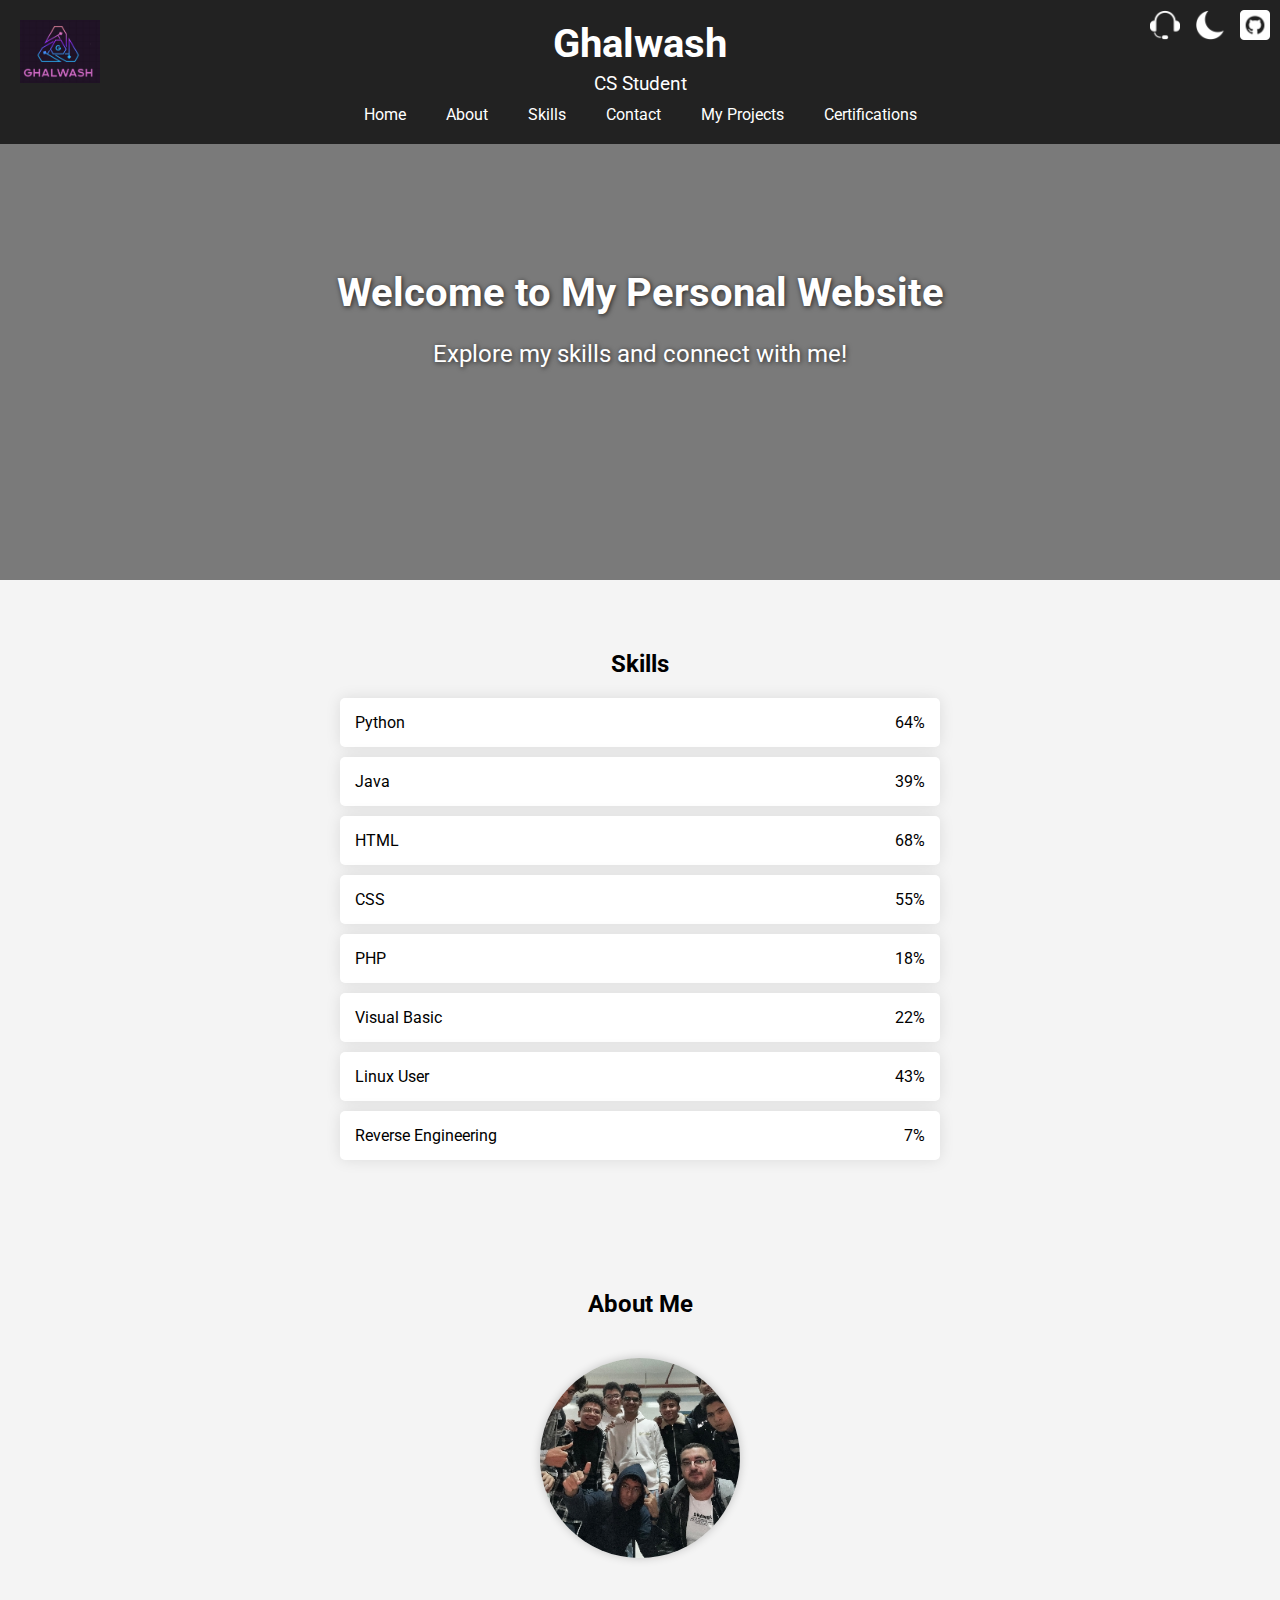
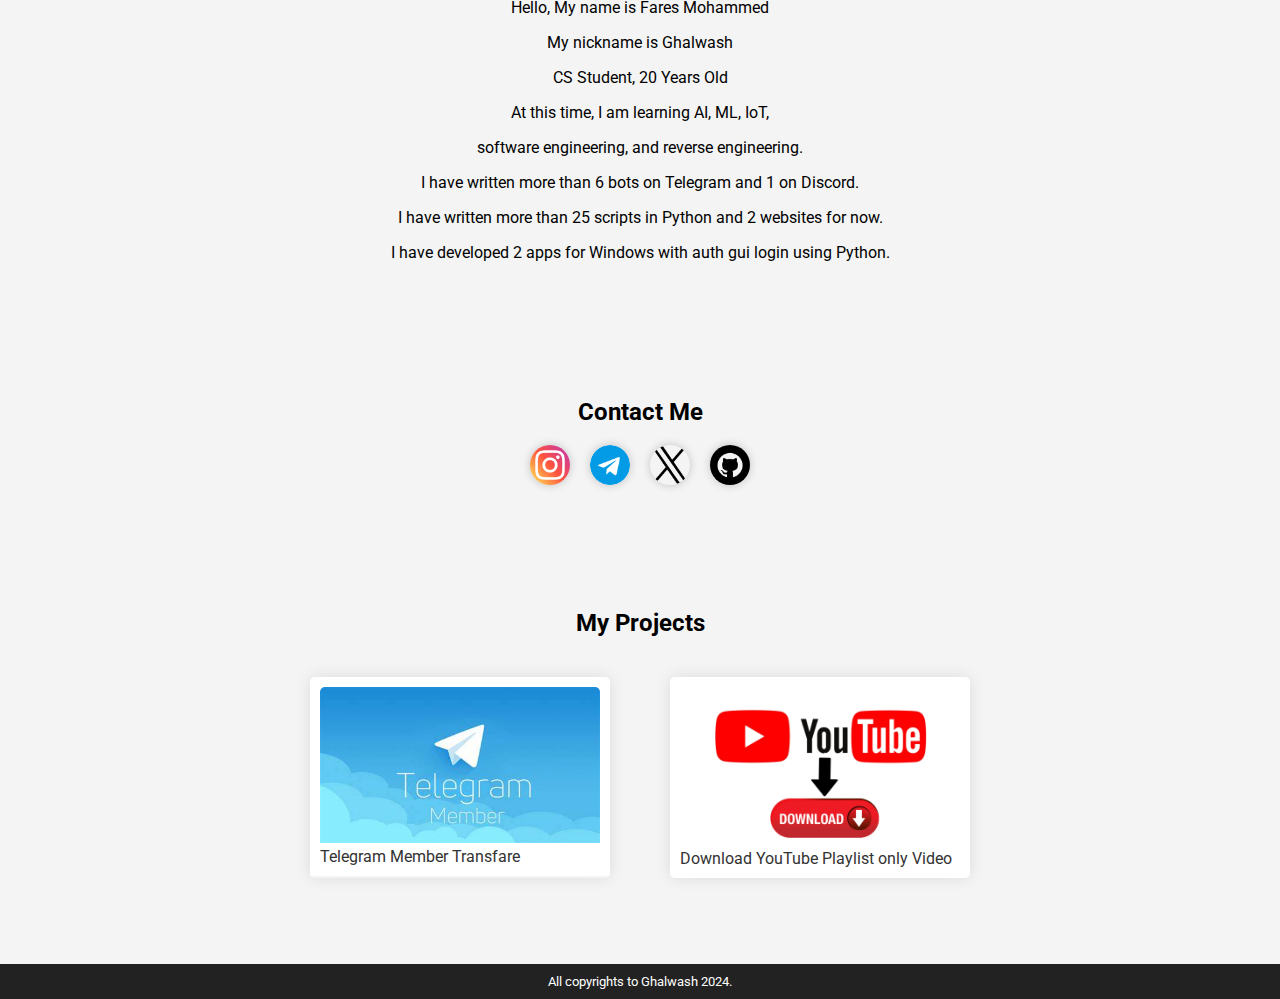
==== index.html @ 57ed74e0 "Add files via upload" ====
<!DOCTYPE html>
<html lang="en">
<head>
    <meta charset="UTF-8">
    <meta name="viewport" content="width=device-width, initial-scale=1.0">
    <title>Ghalwash - Personal Website</title>
    <link rel="stylesheet" href="styles.css">
    <link rel="stylesheet" href="custom-styles.css"> <!-- Include custom styles -->
    <script src="script.js" defer></script>
</head>
<body>
    <header>
        <img src="logo.png" alt="Ghalwash Logo" class="logo"> <!-- Add logo here -->
        <h1>Ghalwash</h1>
        <p>CS Student</p>
        <nav>
            <ul class="main-nav">
                <li><a href="#intro">Home</a></li>
                <li><a href="#about">About</a></li>
                <li><a href="#skills">Skills</a></li>
                <li><a href="#contact">Contact</a></li>
                <li><a href="#projects">My Projects</a></li>
                <li><a href="certifications.html">Certifications</a></li> <!-- Added Certifications link -->
            </ul>
        </nav>
        <div class="top-right-icons">
            <a href="#contact"><img src="contact-icon.png" alt="Contact"></a>
            <a href="#" id="night-mode-toggle"><img src="night-mode-icon.png" alt="Night Mode"></a>
            <a href="https://github.com/mrfa0gh" target="_blank"><img src="github-icon.png" alt="GitHub"></a>
        </div>
    </header>
    <section id="intro" class="parallax">
        <div class="intro-text">
            <h2>Welcome to My Personal Website</h2>
            <p>Explore my skills and connect with me!</p>
        </div>
    </section>
    <section id="skills">
        <h2>Skills</h2>
        <ul>
            <li data-skill="Python">Python <span class="percentage">70%</span></li>
            <li data-skill="Java">Java <span class="percentage">50%</span></li>
            <li data-skill="HTML">HTML <span class="percentage">80%</span></li>
            <li data-skill="CSS">CSS <span class="percentage">70%</span></li>
            <li data-skill="PHP">PHP <span class="percentage">40%</span></li>
            <li data-skill="Visual Basic">Visual Basic <span class="percentage">50%</span></li>
            <li data-skill="Linux User">Linux User <span class="percentage">58%</span></li>
            <li data-skill="Reverse Engineering">Reverse Engineering <span class="percentage">5%</span></li>
        </ul>        
    </section>
    <section id="about">
        <h2>About Me</h2>
        <img src="Ghalwash.png" alt="Ghalwash's Photo" class="profile-pic">
        <p>Hello, My name is Fares Mohammed</p>
        <p>My nickname is Ghalwash</p>
        <p>CS Student, 20 Years Old</p>
        <p>At this time, I am learning AI, ML, IoT,</p>
        <p>software engineering, and reverse engineering.</p>
        <p>I have written more than 6 bots on Telegram and 1 on Discord.</p>
        <p>I have written more than 25 scripts in Python and 2 websites for now.</p>
        <p>I have developed 2 apps for Windows with auth gui login using Python.</p>
    </section>
    <section id="contact">
        <h2>Contact Me</h2>
        <div class="social-media">
            <a href="https://instagram.com/mrfa0gh" target="_blank"><img src="instagram.png" alt="Instagram"></a>
            <a href="https://t.me/mrfa0gh" target="_blank"><img src="telegram.png" alt="Telegram"></a>
            <a href="https://twitter.com/mrfa0gh" target="_blank"><img src="twitter.png" alt="Twitter"></a>
            <a href="https://github.com/mrfa0gh" target="_blank"><img src="github-icon.png" alt="GitHub"></a>
        </div>
    </section>
    <section id="projects">
        <h2>My Projects</h2>
        <ul>
            <li>
                <a href="https://github.com/mrfa0gh/Telegram-Member-Transfare" target="_blank">
                    <img src="TG.jpg" alt="Telegram Member Transfare" class="project-image">
                    Telegram Member Transfare
                </a>
            </li>
            <li>
                <a href="https://github.com/mrfa0gh/Download-YouTube-Playlist-only-Video" target="_blank">
                    <img src="YT.png" alt="Download YouTube Playlist only Video" class="project-image">
                    Download YouTube Playlist only Video
                </a>
            </li>
        </ul>
    </section>
    <footer>
        <p>All copyrights to Ghalwash 2024.</p>
    </footer>

    <style>
        /* Additional styles */
        footer {
            background-color: #222;
            color: #fff;
            padding: 10px 0;
        }

        footer p {
            margin: 0;
            font-size: 0.8em;
        }

        #projects {
            background-color: #f4f4f4;
            padding: 50px 20px;
            text-align: center;
        }

        #projects h2 {
            margin-bottom: 20px;
        }

        #projects ul {
            list-style: none;
            padding: 0;
            display: flex;
            flex-wrap: wrap;
            justify-content: center;
        }

        #projects li {
            width: 300px;
            margin: 20px;
            text-align: left;
            box-shadow: 0 0 15px rgba(0, 0, 0, 0.1);
            border-radius: 5px;
            overflow: hidden;
            transition: transform 0.3s ease;
        }

        #projects li:hover {
            transform: translateY(-5px);
        }

        .project-image {
            width: 100%;
            height: auto;
            border-radius: 5px 5px 0 0;
        }

        #projects a {
            display: block;
            text-decoration: none;
            color: #333;
            padding: 10px;
            background-color: #fff;
        }

        /* Dark mode for projects */
        body.night-mode #projects,
        body.night-mode #projects li {
            background-color: #333;
            color: #e0e0e0;
        }

        body.night-mode #projects a {
            background-color: #444;
            color: #fff;
        }
    </style>
</body>
</html>
---- styles.css ----
/* Import Google Fonts */
@import url('https://fonts.googleapis.com/css2?family=Roboto:wght@400;700&display=swap');

/* Base styles */
body {
    font-family: 'Roboto', sans-serif;
    margin: 0;
    padding: 0;
    background-color: #f4f4f4;
    color: #000;
    text-align: center;
    overflow-x: hidden;
    transition: background-color 0.3s ease, color 0.3s ease;
    padding-top: 80px; /* Adjust based on the height of your header */
}

/* Dark mode styles */
body.night-mode {
    background-color: #121212;
    color: #e0e0e0;
}

header {
    background-color: #222;
    color: #fff;
    padding: 20px 0;
    position: fixed;
    width: 100%;
    top: 0;
    z-index: 1000;
}

header h1 {
    margin: 0;
    font-size: 2.5em;
    font-weight: 700;
}

header p {
    margin: 5px 0 0;
    font-size: 1.2em;
    font-weight: 400;
}

nav {
    margin-top: 10px;
}

.main-nav {
    list-style: none;
    padding: 0;
    margin: 0;
    display: flex;
    gap: 20px;
    justify-content: center;
}

.main-nav li {
    display: inline;
}

.main-nav a {
    text-decoration: none;
    color: #fff;
    padding: 10px;
    transition: background-color 0.3s, transform 0.2s;
}

.main-nav a:hover {
    background-color: #555;
    border-radius: 5px;
    transform: scale(1.1); /* Enlarge on hover */
}

.main-nav a:active {
    transform: scale(0.95); /* Shrink slightly on click */
}

.top-right-icons {
    position: absolute;
    top: 10px;
    right: 10px;
    display: flex;
    gap: 15px;
}

.top-right-icons a {
    display: inline-block;
    transition: transform 0.3s;
}

.top-right-icons img {
    width: 30px;
    height: 30px;
    filter: invert(1);
}

.top-right-icons a:hover {
    transform: scale(1.1); /* Enlarge on hover */
}

.top-right-icons a:active {
    transform: scale(0.95); /* Shrink slightly on click */
}

.parallax {
    background-image: url('background.jpg');
    height: 400px;
    background-attachment: fixed;
    background-position: center;
    background-repeat: no-repeat;
    background-size: cover;
    position: relative;
    display: flex;
    justify-content: center;
    align-items: center;
    color: #fff;
    text-shadow: 1px 1px 5px rgba(0, 0, 0, 0.7);
}

.parallax::before {
    content: "";
    position: absolute;
    top: 0;
    left: 0;
    width: 100%;
    height: 100%;
    background: rgba(0, 0, 0, 0.5);
    z-index: 1;
}

.intro-text {
    position: relative;
    z-index: 2;
}

.intro-text h2 {
    font-size: 2.5em;
    margin: 0;
}

.intro-text p {
    font-size: 1.5em;
}

section {
    padding: 50px 20px;
    position: relative;
    z-index: 1;
}

#skills ul {
    list-style: none;
    padding: 0;
    margin: 0 auto;
    max-width: 600px;
}

#skills li {
    background-color: #fff;
    margin: 10px 0;
    padding: 15px;
    border-radius: 5px;
    display: flex;
    justify-content: space-between;
    align-items: center;
    box-shadow: 0 0 15px rgba(0, 0, 0, 0.1);
    transition: transform 0.3s ease, box-shadow 0.3s ease;
}

#skills li:hover {
    transform: translateY(-5px);
    box-shadow: 0 15px 30px rgba(0, 0, 0, 0.1);
}

body.night-mode #skills li {
    background-color: #333;
}

#contact .social-media {
    display: flex;
    justify-content: center;
    gap: 20px;
}

#contact .social-media a {
    display: inline-block;
    transition: transform 0.3s ease;
}

#contact .social-media a:hover {
    transform: scale(1.1);
}

#contact .social-media a:active {
    transform: scale(0.95);
}

#contact .social-media img {
    width: 40px;
    height: 40px;
    border-radius: 50%;
    box-shadow: 0 0 10px rgba(0, 0, 0, 0.2);
}

body.night-mode #contact .social-media img {
    filter: invert(1);
}

.profile-pic {
    width: 200px; /* تكبير حجم الصورة */
    height: 200px;
    border-radius: 50%;
    box-shadow: 0 0 10px rgba(0, 0, 0, 0.2);
    margin: 20px 0;
    transition: transform 0.3s ease, box-shadow 0.3s ease; /* إضافة انتقال للتأثير */
}

.profile-pic:hover {
    transform: scale(1.2); /* تكبير الصورة عند الوقوف عليها */
    box-shadow: 0 0 20px rgba(0, 0, 0, 0.5); /* تحسين الظل عند الوقوف */
    z-index: 1000; /* زيادة مستوى الظهور لتكون فوق العناصر الأخرى */
}

/* Additional custom styles */
body.night-mode {
    background-color: #222;
    color: #fff;
}

.social-media img {
    width: 40px;
    height: 40px;
    border-radius: 50%;
    transition: transform 0.3s ease;
}

.social-media img:hover {
    transform: scale(1.2);
}

#projects {
    background-color: #f4f4f4;
    padding: 50px 20px;
    text-align: center;
}

#projects h2 {
    margin-bottom: 20px;
}

#projects ul {
    list-style: none;
    padding: 0;
    display: flex;
    flex-wrap: wrap;
    justify-content: center;
}

#projects li {
    width: 300px;
    margin: 20px;
    text-align: left;
    box-shadow: 0 0 15px rgba(0, 0, 0, 0.1);
    border-radius: 5px;
    overflow: hidden;
    transition: transform 0.3s ease;
}

#projects li:hover {
    transform: translateY(-5px);
}

.project-image {
    width: 100%;
    height: auto;
    border-radius: 5px 5px 0 0;
}

#projects a {
    display: block;
    text-decoration: none;
    color: #333;
    padding: 10px;
    background-color: #fff;
}

footer {
    background-color: #222;
    color: #fff;
    padding: 10px 0;
}

footer p {
    margin: 0;
    font-size: 0.8em;
}

/* Logo styles */
.logo {
    position: absolute;
    top: 20px;
    left: 20px;
    width: 80px; /* Adjust size as needed */
    height: auto;
    z-index: 100; /* Ensure logo appears above other content */
}
---- custom-styles.css ----
/* Custom styles */
.logo {
    position: absolute;
    top: 20px;
    left: 20px;
    width: 80px; /* Adjust size as needed */
    height: auto;
    z-index: 100; /* Ensure logo appears above other content */
}

#certifications {
    background-color: #f4f4f4;
    padding: 50px 20px;
    text-align: center;
}

#certifications h2 {
    margin-bottom: 20px;
}

#certifications ul {
    list-style: none;
    padding: 0;
    display: flex;
    flex-wrap: wrap;
    justify-content: center;
    gap: 20px; /* Space between certification items */
}

#certifications li {
    width: 300px;
    margin: 20px;
    text-align: center;
    box-shadow: 0 0 15px rgba(0, 0, 0, 0.1);
    border-radius: 5px;
    overflow: hidden;
    transition: transform 0.3s ease;
}

#certifications li:hover {
    transform: translateY(-5px);
}

.certification-image {
    width: 100%;
    height: auto;
    border-radius: 5px 5px 0 0;
}

body.night-mode #certifications,
body.night-mode #certifications li {
    background-color: #333;
    color: #e0e0e0;
}

#projects {
    background-color: #f4f4f4;
    padding: 50px 20px;
    text-align: center;
}

#projects h2 {
    margin-bottom: 20px;
}

#projects ul {
    list-style: none;
    padding: 0;
    display: flex;
    flex-wrap: wrap;
    justify-content: center;
    gap: 20px; /* Space between project items */
}

#projects li {
    width: 300px;
    margin: 20px;
    text-align: left;
    box-shadow: 0 0 15px rgba(0, 0, 0, 0.1);
    border-radius: 5px;
    overflow: hidden;
    transition: transform 0.3s ease;
}

#projects li:hover {
    transform: translateY(-5px);
}

.project-image {
    width: 100%;
    height: auto;
    border-radius: 5px 5px 0 0;
}

#projects a {
    display: block;
    text-decoration: none;
    color: #333;
    padding: 10px;
    background-color: #fff;
}

/* Dark mode for projects */
body.night-mode #projects,
body.night-mode #projects li {
    background-color: #333;
    color: #e0e0e0;
}

body.night-mode #projects a {
    background-color: #444;
    color: #fff;
}
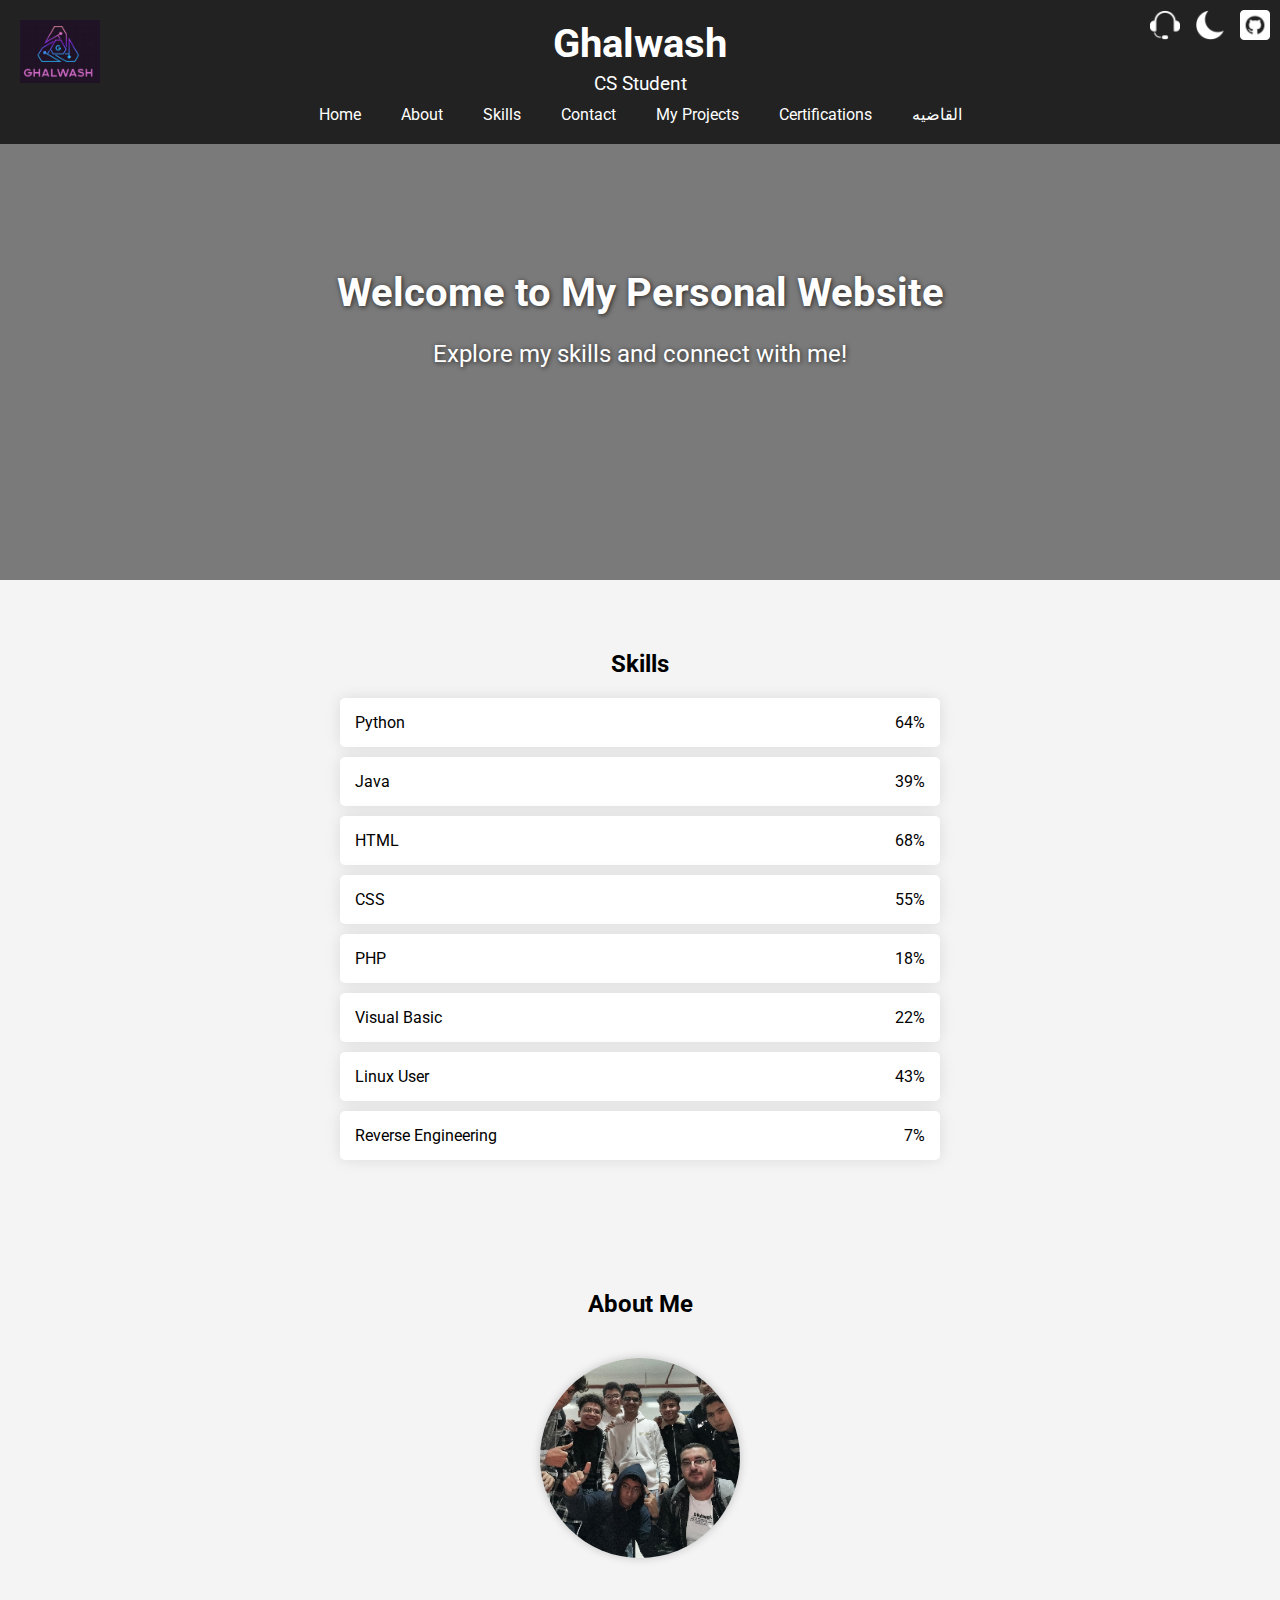
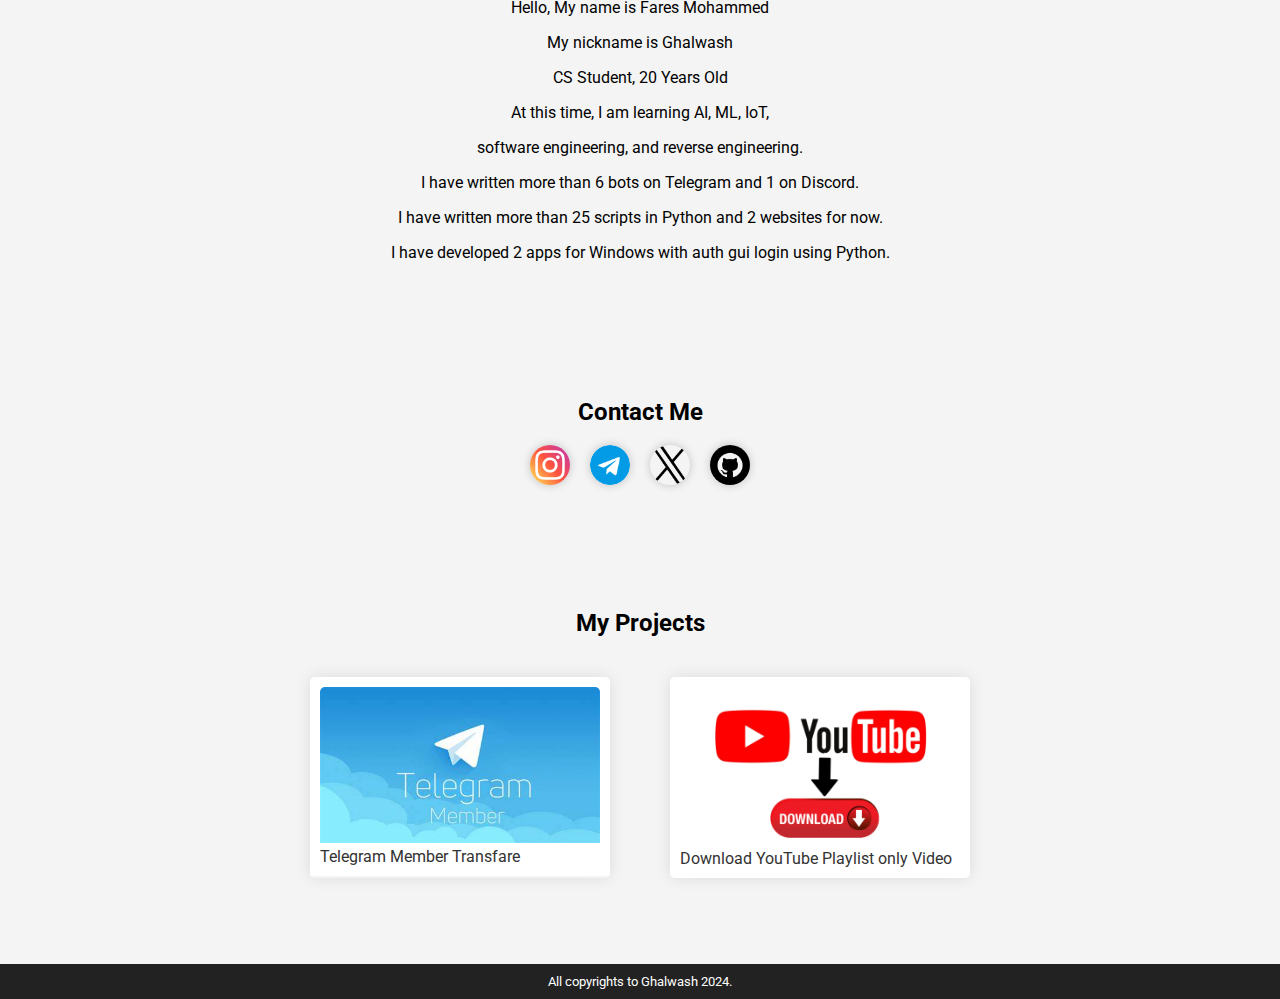
==== commit 452c3476: "Add files via upload" ====
--- a/index.html
+++ b/index.html
@@ -5,12 +5,12 @@
     <meta name="viewport" content="width=device-width, initial-scale=1.0">
     <title>Ghalwash - Personal Website</title>
     <link rel="stylesheet" href="styles.css">
-    <link rel="stylesheet" href="custom-styles.css"> <!-- Include custom styles -->
+    <link rel="stylesheet" href="custom-styles.css">
     <script src="script.js" defer></script>
 </head>
 <body>
     <header>
-        <img src="logo.png" alt="Ghalwash Logo" class="logo"> <!-- Add logo here -->
+        <img src="logo.png" alt="Ghalwash Logo" class="logo">
         <h1>Ghalwash</h1>
         <p>CS Student</p>
         <nav>
@@ -20,7 +20,8 @@
                 <li><a href="#skills">Skills</a></li>
                 <li><a href="#contact">Contact</a></li>
                 <li><a href="#projects">My Projects</a></li>
-                <li><a href="certifications.html">Certifications</a></li> <!-- Added Certifications link -->
+                <li><a href="certifications.html">Certifications</a></li>
+                <li><a href="alqadya.index.html">القاضيه</a></li> <!-- Added Alqadya link -->
             </ul>
         </nav>
         <div class="top-right-icons">
@@ -89,7 +90,6 @@
     <footer>
         <p>All copyrights to Ghalwash 2024.</p>
     </footer>
-
     <style>
         /* Additional styles */
         footer {
@@ -162,4 +162,4 @@
         }
     </style>
 </body>
-</html>+</html>
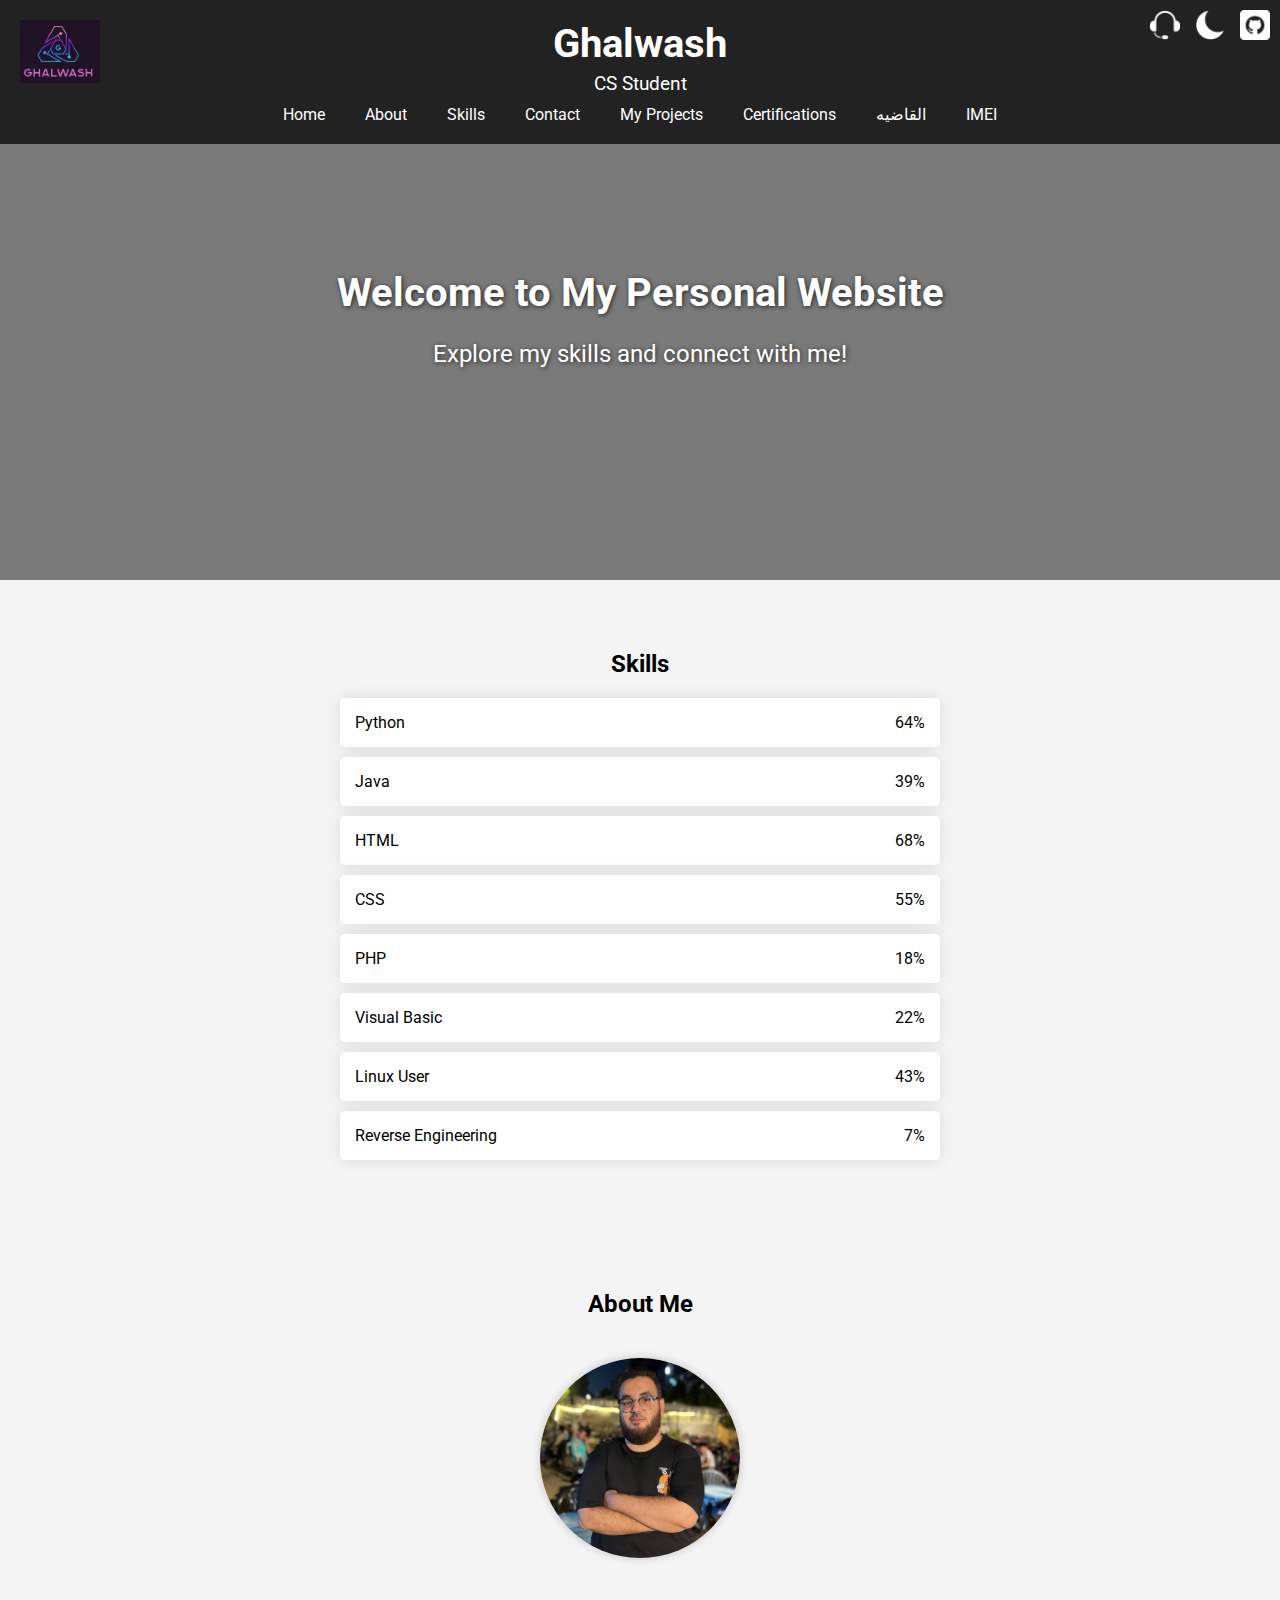
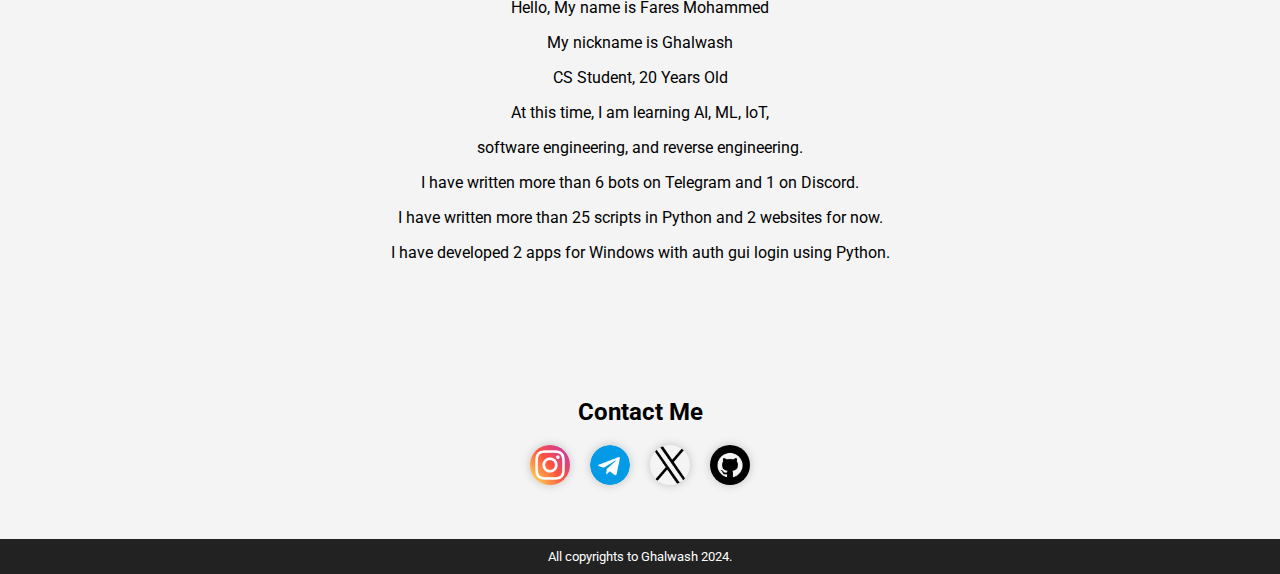
==== commit 84635c2b: "Add files via upload" ====
--- a/index.html
+++ b/index.html
@@ -21,7 +21,8 @@
                 <li><a href="#contact">Contact</a></li>
                 <li><a href="#projects">My Projects</a></li>
                 <li><a href="certifications.html">Certifications</a></li>
-                <li><a href="alqadya.index.html">القاضيه</a></li> <!-- Added Alqadya link -->
+                <li><a href="alqadya.index.html">القاضيه</a></li>
+                <li><a href="imei.html">IMEI</a></li> <!-- Added IMEI link -->
             </ul>
         </nav>
         <div class="top-right-icons">
@@ -69,24 +70,7 @@
             <a href="https://twitter.com/mrfa0gh" target="_blank"><img src="twitter.png" alt="Twitter"></a>
             <a href="https://github.com/mrfa0gh" target="_blank"><img src="github-icon.png" alt="GitHub"></a>
         </div>
-    </section>
-    <section id="projects">
-        <h2>My Projects</h2>
-        <ul>
-            <li>
-                <a href="https://github.com/mrfa0gh/Telegram-Member-Transfare" target="_blank">
-                    <img src="TG.jpg" alt="Telegram Member Transfare" class="project-image">
-                    Telegram Member Transfare
-                </a>
-            </li>
-            <li>
-                <a href="https://github.com/mrfa0gh/Download-YouTube-Playlist-only-Video" target="_blank">
-                    <img src="YT.png" alt="Download YouTube Playlist only Video" class="project-image">
-                    Download YouTube Playlist only Video
-                </a>
-            </li>
-        </ul>
-    </section>
+    </section>       
     <footer>
         <p>All copyrights to Ghalwash 2024.</p>
     </footer>
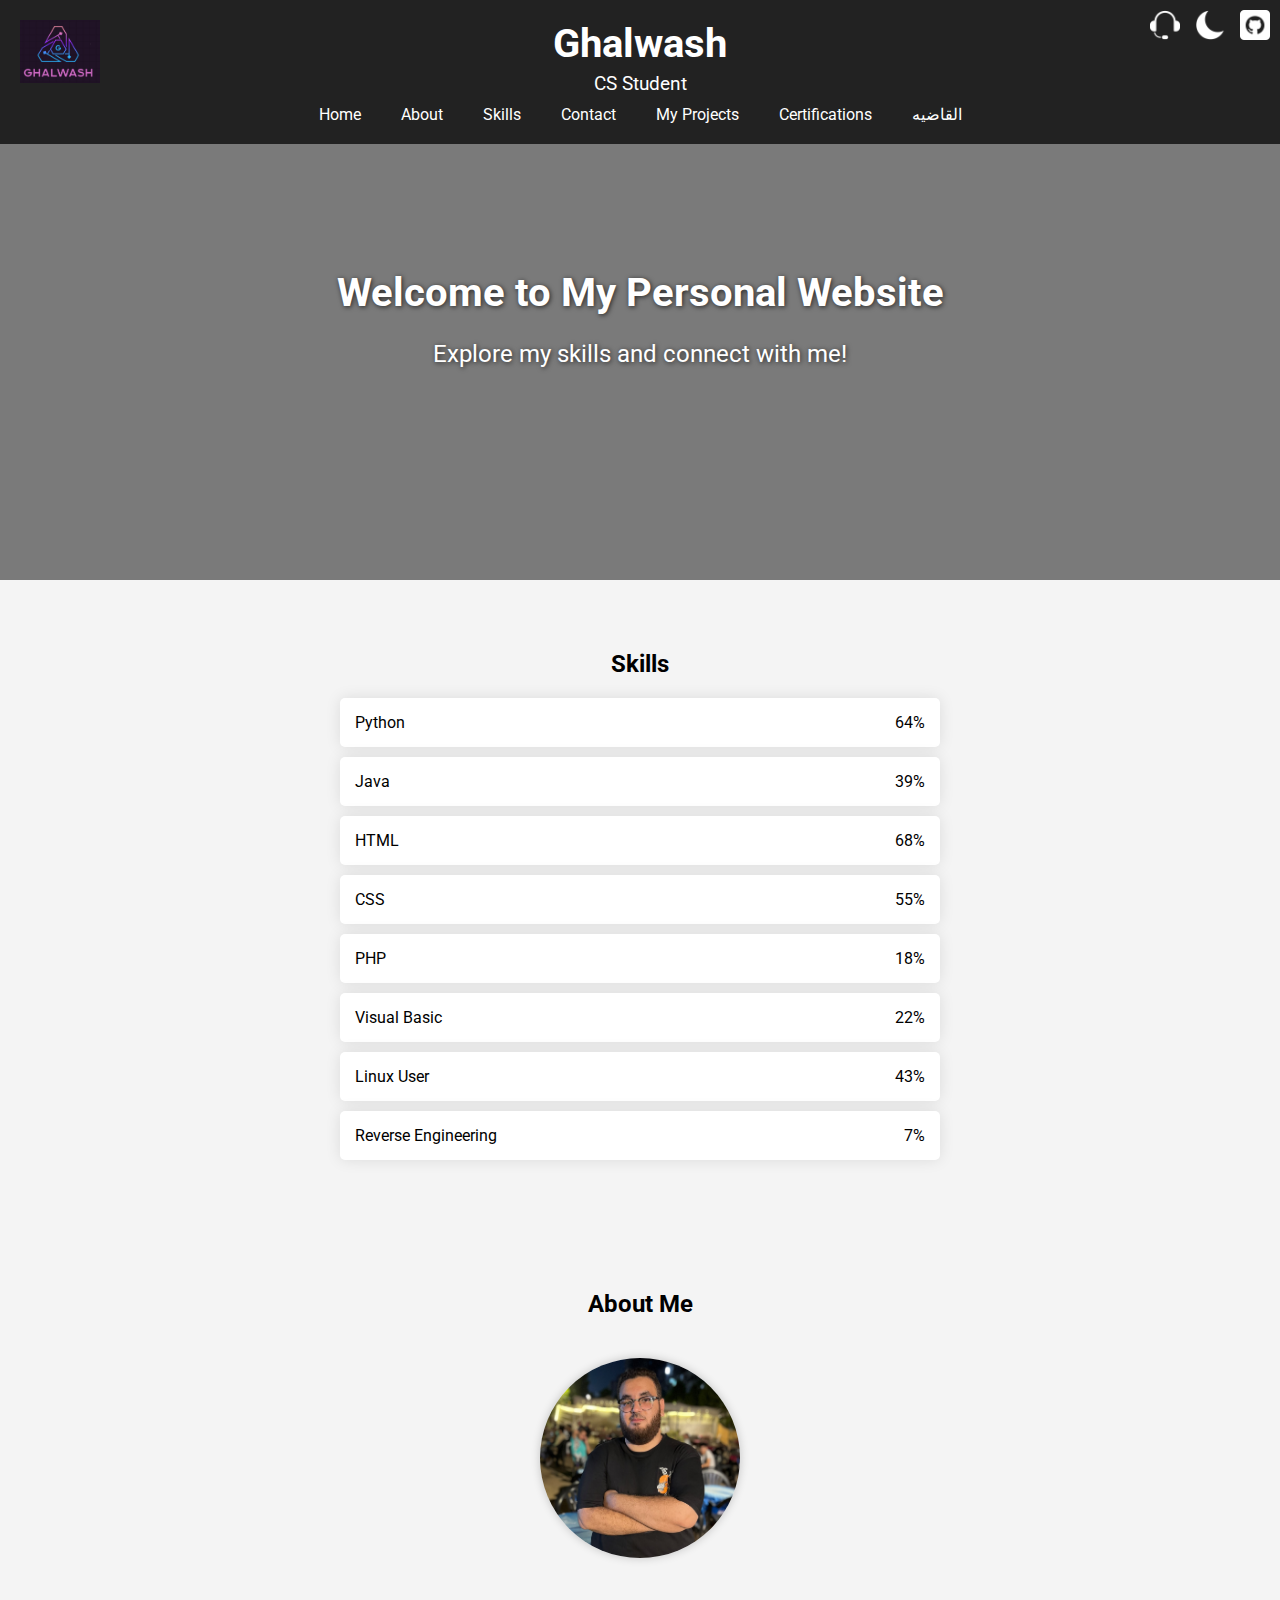
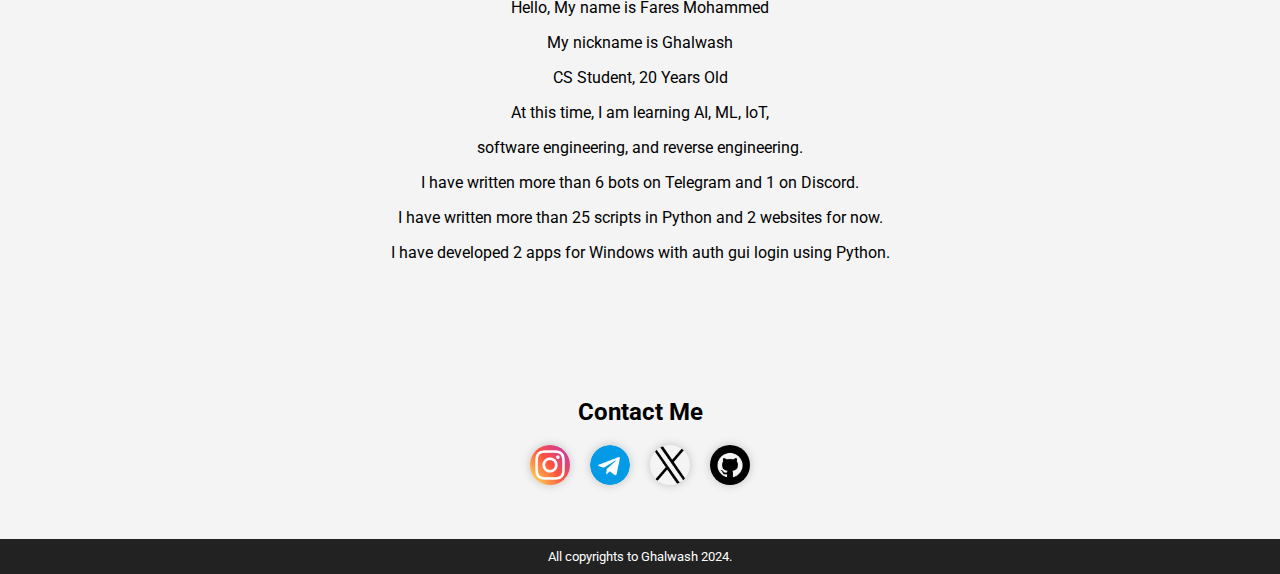
==== commit 2c911aec: "Update index.html" ====
--- a/index.html
+++ b/index.html
@@ -22,7 +22,6 @@
                 <li><a href="#projects">My Projects</a></li>
                 <li><a href="certifications.html">Certifications</a></li>
                 <li><a href="alqadya.index.html">القاضيه</a></li>
-                <li><a href="imei.html">IMEI</a></li> <!-- Added IMEI link -->
             </ul>
         </nav>
         <div class="top-right-icons">
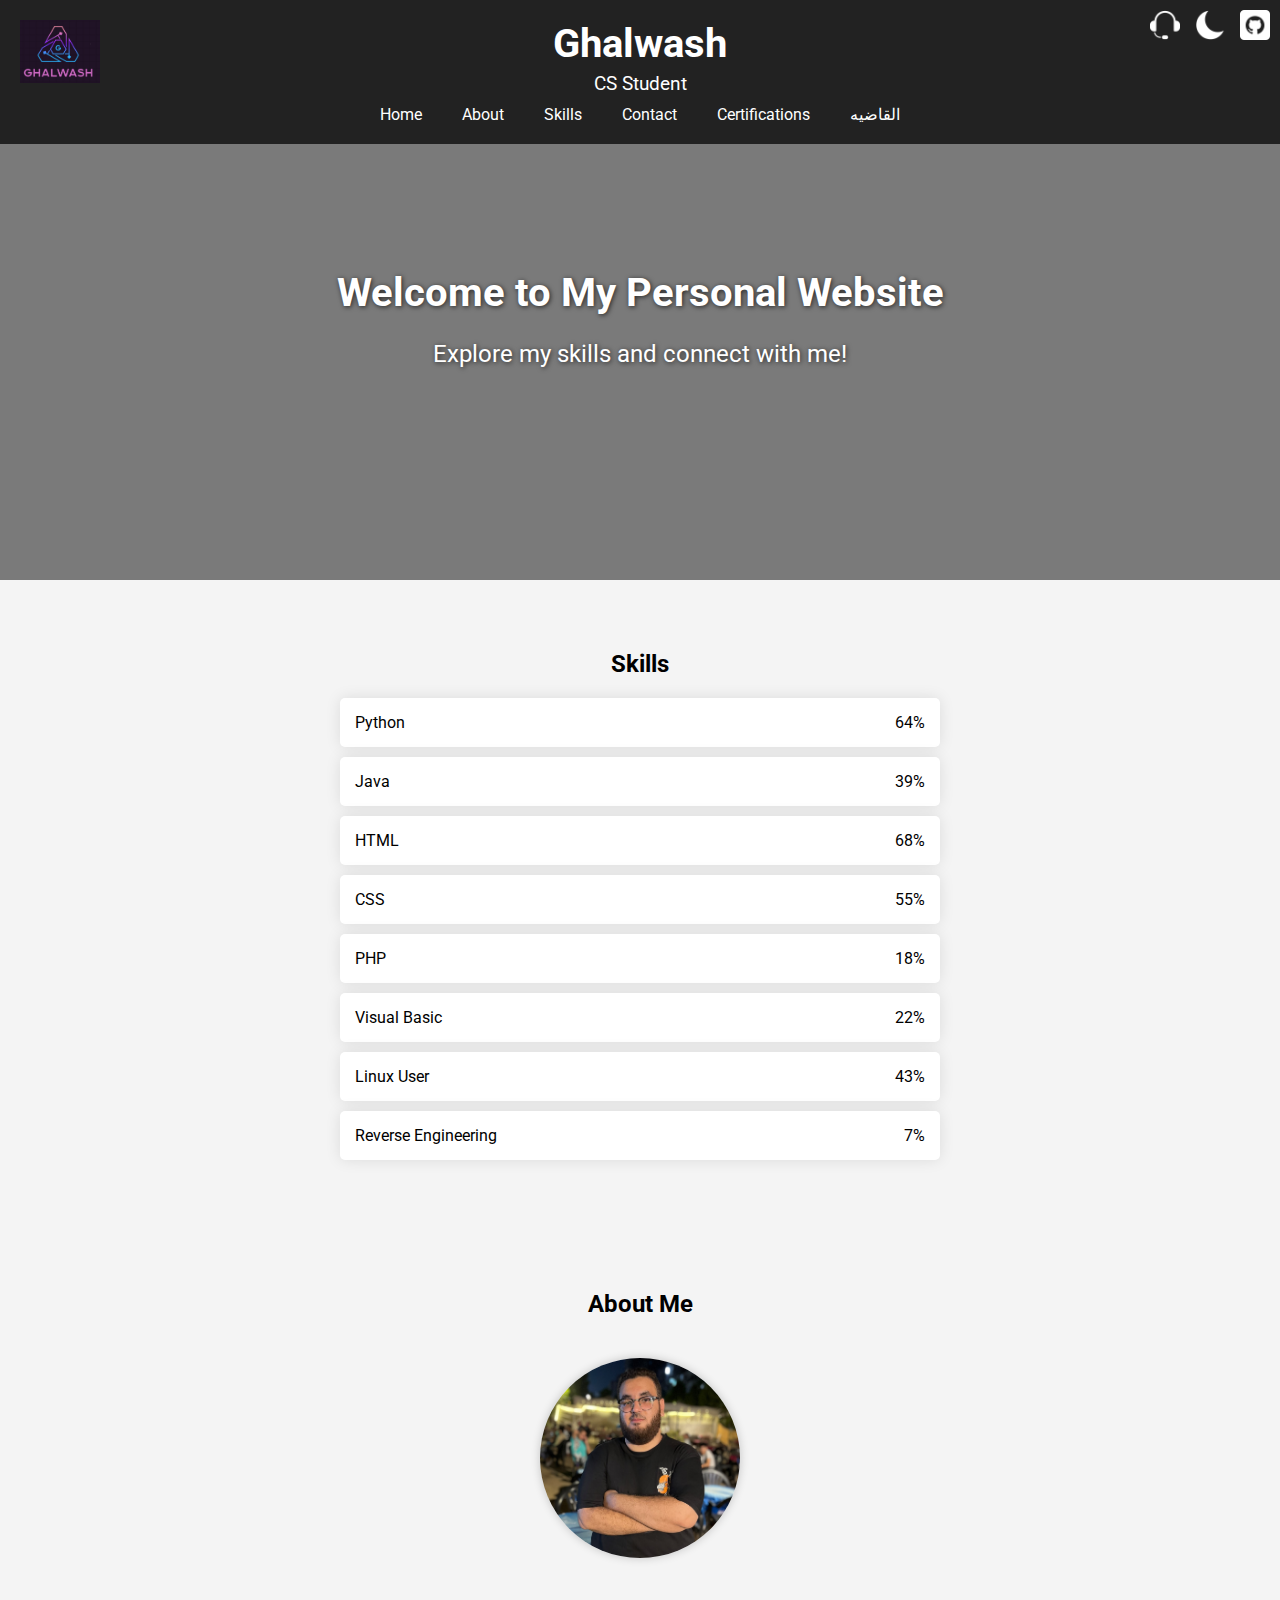
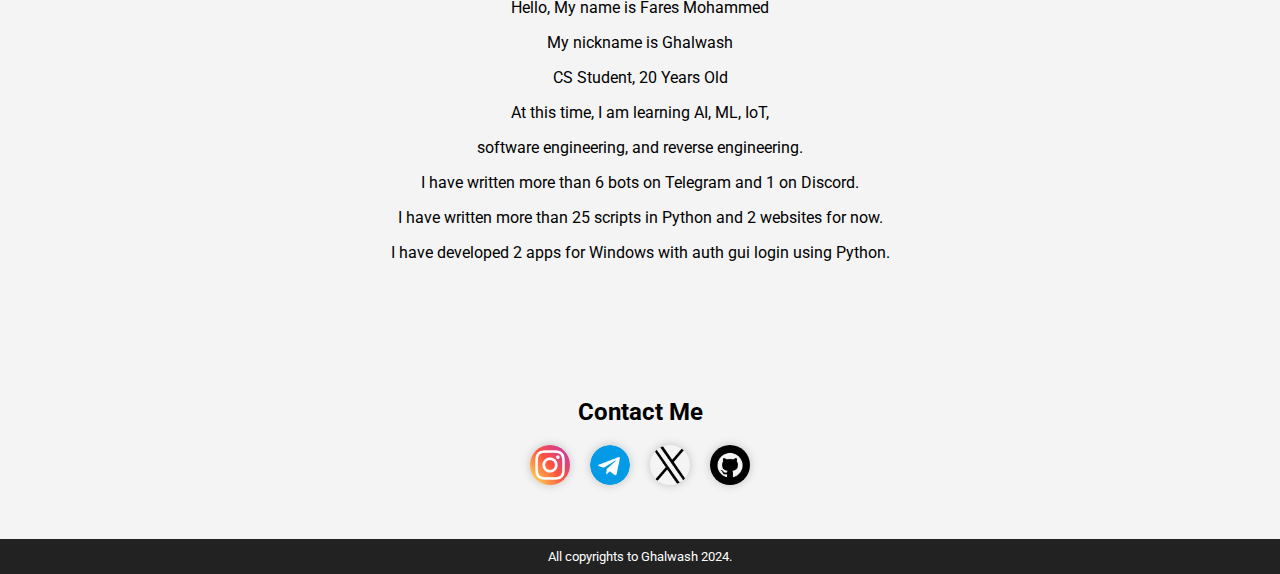
==== commit 05ce03e3: "Update index.html" ====
--- a/index.html
+++ b/index.html
@@ -19,7 +19,6 @@
                 <li><a href="#about">About</a></li>
                 <li><a href="#skills">Skills</a></li>
                 <li><a href="#contact">Contact</a></li>
-                <li><a href="#projects">My Projects</a></li>
                 <li><a href="certifications.html">Certifications</a></li>
                 <li><a href="alqadya.index.html">القاضيه</a></li>
             </ul>
